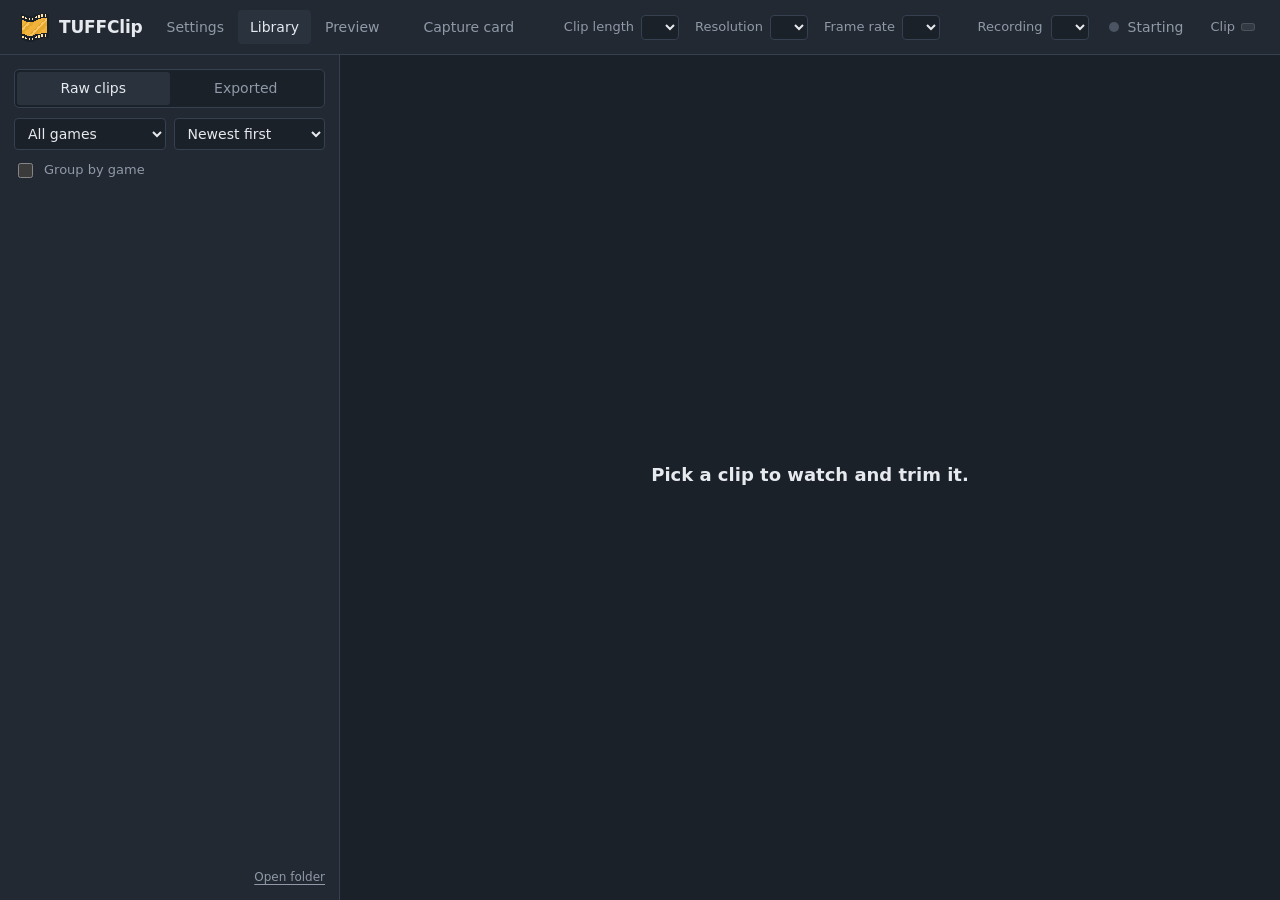
==== ui/index.html @ 931f9d86 "Version 0.15.0: capture card camera access is opt-in and removable Default capture name is now "Capt" ====
<!doctype html>
<html lang="en">
<head>
<meta charset="utf-8" />
<meta name="viewport" content="width=device-width, initial-scale=1" />
<title>TUFFClip</title>
<link rel="stylesheet" href="theme.css" />
<link rel="stylesheet" href="style.css" />
</head>
<body>
<header class="topbar">
  <div class="brand"><img class="brand-logo" src="logo.png" alt="" aria-hidden="true">TUFFClip</div>
  <nav class="tabs" id="tabs" role="tablist">
    <button class="tab" id="tabSettings" data-tab="settings" role="tab">Settings</button>
    <button class="tab active" id="tabLibrary" data-tab="library" role="tab">Library</button>
    <button class="tab" id="tabPreview" data-tab="preview" role="tab">Preview</button>
  </nav>
  <button class="tab" id="openCapture" title="Open the capture card window to play and record a console over HDMI">Capture card</button>
  <div class="quick" id="quick" role="group" aria-label="Quick settings">
    <label>Clip length <select id="qClip" aria-label="Clip length"></select></label>
    <label>Resolution <select id="qHeight" aria-label="Resolution"></select></label>
    <label>Frame rate <select id="qFps" aria-label="Frame rate"></select></label>
  </div>
  <div class="topright">
    <label class="target" id="targetWrap">Recording
      <select id="targetSel" aria-label="What to record: a running game or a desktop"></select>
    </label>
    <div class="buf" id="buf" hidden></div>
    <div class="status" id="status" title="">
      <span class="tally" aria-hidden="true"></span><span id="statusText">Starting</span>
    </div>
    <button class="hk" id="hkRemind" title="Your clip shortcut. Click to change it.">Clip <kbd id="hkKey"></kbd></button>
  </div>
</header>

<div class="banner" id="ffBanner" hidden>
  <span id="ffBannerText">FFmpeg isn't set up yet. TUFFClip needs it to record and export.</span>
  <button class="btn sm" id="ffBannerBtn">Download FFmpeg</button>
</div>

<main>
  <!-- ============================== LIBRARY -->
  <section class="view" id="view-library">
    <aside class="sidebar">
      <div class="seg" id="kindSeg">
        <button class="active" data-kind="raw">Raw clips</button>
        <button data-kind="exports">Exported</button>
      </div>
      <div class="filters">
        <select id="gameFilter" aria-label="Filter by game"><option value="all">All games</option></select>
        <select id="sortSel" aria-label="Sort">
          <option value="new">Newest first</option>
          <option value="old">Oldest first</option>
          <option value="size">Largest first</option>
        </select>
      </div>
      <label class="check small"><input type="checkbox" id="groupBy"> Group by game</label>
      <div class="list" id="clipList"></div>
      <div class="list-foot">
        <span id="clipCount"></span>
        <button class="link" id="openFolder">Open folder</button>
      </div>
    </aside>

    <section class="stage">
      <div class="empty" id="emptyStage">
        <p class="empty-title">Pick a clip to watch and trim it.</p>
        <p class="empty-sub" id="emptySub"></p>
      </div>

      <div class="player" id="player" hidden>
        <div class="video-wrap"><video id="video" controls preload="metadata"></video></div>

        <div class="clip-head">
          <div class="clip-id">
            <input class="clip-title" id="clipTitle" spellcheck="false" aria-label="Clip name" title="Click to rename this clip" />
            <div class="meta" id="clipMeta"></div>
          </div>
          <div class="row">
            <button class="btn ghost" id="revealBtn">Show in folder</button>
            <button class="btn ghost danger" id="deleteBtn">Delete</button>
          </div>
        </div>

        <div class="trim">
          <div class="timeline" id="timeline" aria-label="Trim range">
            <div class="tl-shade" id="shadeL"></div>
            <div class="tl-shade" id="shadeR"></div>
            <div class="tl-sel" id="tlSel"></div>
            <div class="tl-handle start" data-h="start" id="hStart" tabindex="0" aria-label="Trim start"></div>
            <div class="tl-handle end" data-h="end" id="hEnd" tabindex="0" aria-label="Trim end"></div>
            <div class="tl-head" id="tlHead"></div>
          </div>
          <div class="trim-row">
            <button class="btn sm" id="setStart">Set start here <kbd>I</kbd></button>
            <div class="tc-group">
              <span class="tc" id="tcStart">0:00.0</span>
              <span class="tc-sep">to</span>
              <span class="tc" id="tcEnd">0:00.0</span>
              <span class="tc-len" id="tcLen"></span>
            </div>
            <button class="btn sm" id="setEnd">Set end here <kbd>O</kbd></button>
            <div class="grow"></div>
            <button class="btn sm ghost" id="previewSel">Play selection</button>
            <button class="btn sm ghost" id="resetTrim">Reset</button>
          </div>
        </div>

        <div class="export">
          <div class="size-row">
            <span class="label">Export</span>
            <div class="seg" id="modeSeg">
              <button class="active" data-mode="original">Original quality</button>
              <button data-mode="size">By file size</button>
              <button data-mode="bitrate">By bitrate</button>
            </div>
          </div>
          <div class="size-row" id="sizeRow" hidden>
            <span class="label">File size</span>
            <div class="chips" id="sizeChips"></div>
            <div class="chips"><label class="custom"><input type="number" id="customMb" min="1" step="1" placeholder="Custom"> MB</label></div>
          </div>
          <div class="size-row" id="rateRow" hidden>
            <span class="label">Bitrate</span>
            <div class="chips" id="rateChips"></div>
            <div class="chips"><label class="custom"><input type="number" id="customRate" min="0" placeholder="Custom"> <span id="customRateUnit"></span></label></div>
          </div>
          <p class="hint err" id="capHint" hidden></p>
          <p class="hint" id="modeHint"></p>
          <div class="export-row">
            <label class="inline">Name <input class="name" id="expName" spellcheck="false" aria-label="Exported file name"></label>
            <label class="inline">File type
              <select id="expFormat">
                <option value="mp4">.mp4</option>
                <option value="mkv">.mkv</option>
                <option value="mov">.mov</option>
                <option value="webm">.webm</option>
                <option value="gif">.gif</option>
                <option value="png">.png (screenshot)</option>
              </select>
            </label>
            <label class="inline" id="expCodecWrap">Codec
              <select id="expCodec">
                <option value="keep">Same as clip</option>
                <option value="h264">H.264</option>
                <option value="hevc">HEVC (H.265)</option>
                <option value="vp9" hidden>VP9</option>
                <option value="gif" hidden>GIF</option>
              </select>
            </label>
            <label class="inline" id="gifFpsWrap" hidden>Frame rate
              <select id="gifFps">
                <option value="10">10 fps</option>
                <option value="15">15 fps</option>
                <option value="20">20 fps</option>
                <option value="30">30 fps</option>
              </select>
            </label>
            <label class="inline" id="gifResWrap" hidden>Size
              <select id="gifRes">
                <option value="720">720p</option>
                <option value="480">480p</option>
                <option value="360">360p</option>
                <option value="240">240p</option>
              </select>
            </label>
            <label class="inline" id="expResWrap">Resolution
              <select id="expRes">
                <option value="-1">Auto</option>
                <option value="0">Same as clip</option>
                <option value="1080">1080p</option>
                <option value="720">720p</option>
                <option value="480">480p</option>
              </select>
            </label>
            <label class="check" id="expPreciseWrap"><input type="checkbox" id="expPrecise"> Exact size (slower)</label>
            <label class="check" id="expLowWrap" title="Idle priority and fewer threads: slower, but won't cost a running game frames."><input type="checkbox" id="expLow"> Low impact (use while gaming)</label>
          </div>
          <div class="export-row">
            <div class="grow"></div>
            <span class="est" id="estimate"></span>
            <button class="btn primary" id="exportBtn">Export</button>
          </div>
          <div class="progress-row" id="progress" hidden>
            <div class="progress"><div class="bar" id="progressBar"></div></div>
            <span class="est" id="progressInfo"></span>
          </div>
        </div>
      </div>
    </section>
  </section>

  <!-- ============================== PREVIEW -->
  <section class="view" id="view-preview" hidden>
    <section class="stage">
      <div class="preview">
        <div class="pv-head">
          <h2 id="pvTitle">Nothing is being recorded</h2>
          <div class="meta" id="pvMeta"></div>
        </div>
        <div class="pv-frame" id="pvFrame">
          <img id="pvImg" alt="Live view of what is being recorded" hidden>
          <div class="empty" id="pvEmpty">
            <p class="empty-title" id="pvEmptyTitle">Nothing to show yet.</p>
            <p class="empty-sub" id="pvEmptySub"></p>
          </div>
        </div>
        <p class="hint">A live view of exactly what ends up in your clips, a few frames a second. It only runs while this tab is open. If it isn't the window you expect, check the game list and capture method in Settings.</p>
      </div>
    </section>
  </section>

  <!-- ============================== SETTINGS -->
  <section class="view settings-view" id="view-settings" hidden>
    <nav class="settings-nav" id="settingsNav">
      <button class="item active" data-group="general">General</button>
      <button class="item" data-group="games">Games</button>
      <button class="item" data-group="card">Capture card</button>
      <button class="item" data-group="capture">Capture</button>
      <button class="item" data-group="audio">Audio</button>
      <button class="item" data-group="storage">Storage</button>
      <button class="item" data-group="shortcuts">Shortcuts</button>
      <button class="item" data-group="advanced">Advanced</button>
      <button class="item" data-group="about">About</button>
    </nav>
    <div class="settings" id="settingsScroll">
      <div class="settings-head">
        <h2>Settings</h2>
        <span class="label" id="savedMsg" aria-live="polite">Saved</span>
      </div>

      <section class="group" id="g-general">
        <h3>General</h3>
        <p class="hint">How TUFFClip starts and what it tells you. Changes save as you make them.</p>
        <div class="field">
          <label class="check"><input type="checkbox" id="autostart"> Start with Windows</label>
          <p class="hint">Opens hidden in the tray when you sign in.</p>
        </div>
        <div class="field">
          <label class="check"><input type="checkbox" id="startHidden"> Start hidden in the tray</label>
          <p class="hint">Recording runs in the background without opening this window.</p>
        </div>
        <div class="field">
          <label class="check"><input type="checkbox" id="closeToTray"> Closing the window hides it to the tray</label>
          <p class="hint" id="closeHint"></p>
        </div>
        <div class="field">
          <label class="check"><input type="checkbox" id="minToTray"> Minimizing the window hides it to the tray</label>
          <p class="hint">The window leaves the taskbar. Click the tray icon to bring it back.</p>
        </div>
        <div class="field">
          <label class="check"><input type="checkbox" id="beep"> Play a sound when a clip is saved</label>
          <p class="hint">You get a different sound if a clip couldn't be saved. Turn this off to save silently; the recording dot still flashes.</p>
        </div>
        <div class="field">
          <label>Show bitrates in</label>
          <div class="chips" id="unitChips">
            <button data-unit="mbps">Megabits (Mbps)</button>
            <button data-unit="kbps">Kilobits (kbps)</button>
          </div>
          <p class="hint">Applies everywhere in TUFFClip, including the numbers you type.</p>
        </div>
      </section>

      <section class="group" id="g-games">
        <h3>Games</h3>
        <div class="field">
          <p class="hint">Recording starts when one of these is running and stops when it closes. If several are open, TUFFClip picks the one you've clipped most; switch from the top bar. Clips are filed under the name shown here. Click a name to change it: your existing clips move to the new name too.</p>
          <div class="row"><button class="btn sm" id="openGames">Game list…</button><span class="unit" id="gamesCount"></span></div>
        </div>
        <div class="field">
          <label>Hidden programs</label>
          <p class="hint">Programs you hid from the running-apps list. Show one again to be able to pick it.</p>
          <div class="row"><button class="btn sm" id="openIgnored">Hidden programs…</button><span class="unit" id="ignoredCount"></span></div>
        </div>
      </section>

      <section class="group" id="g-card">
        <h3>Capture card</h3>
        <p class="hint">Play and record a console through a USB HDMI capture card.</p>
        <div class="field">
          <div class="row"><button class="btn sm" id="openCapture2">Open capture card window</button></div>
          <p class="hint" id="cardHint"></p>
        </div>
        <div class="field">
          <div class="row"><button class="btn sm danger" id="removeCamera">Remove camera access</button></div>
          <p class="hint" id="cameraHint"></p>
        </div>
        <div class="field">
          <label for="captureName">File clips under</label>
          <input id="captureName" spellcheck="false" maxlength="60" />
          <p class="hint">Clips from the card get their own folder, like a game. Renaming moves your existing card clips too.</p>
        </div>
      </section>

      <section class="group" id="g-capture">
        <h3>Capture</h3>
        <p class="hint">What gets recorded, and how it looks. Higher quality costs more GPU and disk or RAM.</p>
        <div class="field">
          <div class="seg wide" id="captureSeg">
            <button data-mode="games">Only my games</button>
            <button data-mode="desktop">Always record a monitor</button>
          </div>
          <p class="hint" id="modeHint2"></p>
        </div>
        <div class="field" id="monitorField">
          <label for="monitorSel">Monitor</label>
          <select id="monitorSel"></select>
        </div>
        <div class="field" id="methodField">
          <label>Capture method</label>
          <div class="chips" id="methodChips">
            <button data-method="window">Game window only</button>
            <button data-method="display">Whole display</button>
          </div>
          <p class="hint" id="methodHint"></p>
        </div>
        <div class="grid">
          <div class="field">
            <label for="height">Resolution</label>
            <select id="height"></select>
            <p class="hint" id="scaleHint"></p>
          </div>
          <div class="field">
            <label for="fps">Frame rate</label>
            <select id="fps"></select>
            <p class="hint" id="fpsHint"></p>
          </div>
          <div class="field">
            <label for="bitrate" id="bitrateLabel">Bitrate</label>
            <div class="row"><input type="number" id="bitrate" class="grow" disabled><span class="unit" id="bitrateUnit"></span></div>
            <label class="check small"><input type="checkbox" id="bitrateManual"> Set the bitrate myself</label>
            <p class="hint" id="bitrateHint"></p>
          </div>
          <div class="field">
            <label for="clipSeconds">Clip length</label>
            <div class="row"><input type="number" id="clipSeconds" min="5" max="600" step="5" class="grow"><span class="unit">seconds</span></div>
          </div>
          <div class="field">
            <label for="encoder">Encoder (your GPU)</label>
            <select id="encoder">
              <option value="nvenc">NVIDIA</option>
              <option value="amf">AMD</option>
              <option value="qsv">Intel</option>
            </select>
            <p class="hint" id="encHint"></p>
          </div>
          <div class="field">
            <label for="codec">Codec</label>
            <select id="codec">
              <option value="hevc">HEVC (H.265), smaller files</option>
              <option value="h264">H.264, plays everywhere</option>
            </select>
          </div>
        </div>
        <div class="field">
          <label>Estimate</label>
          <div class="card" id="clipEstimate"></div>
        </div>
        <div class="field">
          <label class="check"><input type="checkbox" id="drawMouse"> Show the mouse cursor</label>
        </div>
        <div class="field">
          <label for="indicator">Recording indicator</label>
          <select id="indicator" style="align-self:flex-start">
            <option value="top_left">Top left</option>
            <option value="top_right">Top right</option>
            <option value="bottom_left">Bottom left</option>
            <option value="bottom_right">Bottom right</option>
            <option value="off">Off</option>
          </select>
          <p class="hint">A small, dim dot in a corner of the recorded window, shown while that window is in front. It flashes green when a clip is saved (red if saving failed). It is never part of your clips. Each game can pick its own in the list under Games.</p>
        </div>
        <div class="field">
          <label for="holdMinutes">Keep the buffer after a game closes</label>
          <div class="row"><input type="number" id="holdMinutes" min="0" max="60" step="1" style="width:110px"><span class="unit">minutes</span></div>
          <p class="hint">You can still save a clip with the hotkey until this runs out or another recording starts. 0 clears the buffer as soon as the game closes.</p>
        </div>
        <div class="field">
          <label class="check"><input type="checkbox" id="gentleSave"> Go easy on my PC while saving a clip</label>
          <p class="hint">Saving a clip runs at low priority, so it can take a moment longer instead of costing you frames. Exporting is separate: it runs at full speed unless you tick Low impact in the export area.</p>
        </div>
      </section>

      <section class="group" id="g-audio">
        <h3>Audio</h3>
        <p class="hint">Sound that goes into your clips.</p>
        <div class="field">
          <label class="check"><input type="checkbox" id="audio"> Record what you hear (system audio)</label>
        </div>
        <div class="grid">
          <div class="field">
            <label for="audioKbps">Audio bitrate</label>
            <div class="row"><input type="number" id="audioKbps" min="64" max="320" step="32" class="grow"><span class="unit">kbps</span></div>
          </div>
          <div class="field">
            <label for="audioOffset">Audio delay</label>
            <div class="row"><input type="number" id="audioOffset" step="10" class="grow"><span class="unit">ms</span></div>
            <p class="hint">Use if sound is ahead of or behind the picture.</p>
          </div>
        </div>
      </section>

      <section class="group" id="g-storage">
        <h3>Storage</h3>
        <p class="hint">Where clips and the rolling buffer live, and what they use.</p>
        <div class="field">
          <label for="clipsDir">Clips folder</label>
          <div class="row"><input id="clipsDir" class="grow"><button class="btn sm" id="openClips">Open clips folder</button></div>
        </div>
        <div class="field">
          <label>Space used</label>
          <div class="card" id="stCard">Counting…</div>
        </div>
        <div class="field">
          <div class="row">
            <button class="btn danger" id="cleanupBtn" disabled>Delete raw clips that were already exported</button>
          </div>
          <p class="hint" id="cleanupHint">TUFFClip remembers which raw clips you've exported a trimmed version of.</p>
        </div>
        <div class="field">
          <label>Memory</label>
          <div class="card" id="memCard">Reading…</div>
          <div class="progress" aria-hidden="true"><div class="bar" id="memBar"></div></div>
          <p class="hint">Updates every couple of seconds while this screen is open. Doesn't include this window itself.</p>
        </div>
        <div class="field">
          <label class="check"><input type="checkbox" id="bufferRam"> Keep the buffer in RAM</label>
          <p class="hint" id="ramHint"></p>
        </div>
        <div class="field" id="bufferDirField">
          <label for="bufferDir">Buffer folder</label>
          <input id="bufferDir" placeholder="Leave empty for the default">
          <p class="hint">Where the rolling recording lives on disk. A RAM disk here also means zero SSD writes.</p>
        </div>
      </section>

      <section class="group" id="g-shortcuts">
        <h3>Shortcuts</h3>
        <p class="hint">Click a shortcut, then press the keys you want. Esc cancels, Backspace clears the second one.</p>
        <div class="keys">
          <span>Save the last clip</span>
          <input id="hotkey" class="hotkey" readonly>
          <span>Save the last clip (second shortcut)</span>
          <input id="hotkey2" class="hotkey" readonly>
        </div>
        <p class="hint err" id="hotkeyErr" hidden></p>
      </section>

      <section class="group" id="g-advanced">
        <h3>Advanced</h3>
        <p class="hint">Tools and files TUFFClip depends on.</p>
        <div class="field">
          <label for="ffmpeg">FFmpeg location</label>
          <input id="ffmpeg">
          <button class="btn" id="getFfmpeg" style="align-self:flex-start" hidden>Download FFmpeg</button>
          <p class="hint" id="ffHint">Checking FFmpeg…</p>
        </div>
        <div class="row">
          <button class="btn" id="openData">Open data folder</button>
        </div>
        <div class="field">
          <button class="btn danger" id="resetAll" style="align-self:flex-start">Reset all settings</button>
          <p class="hint">Puts every setting back to its default. Your files are not touched.</p>
        </div>
      </section>

      <section class="group" id="g-about">
        <h3>About</h3>
        <div class="about-name" id="aboutName">TUFFClip</div>
        <p class="hint" id="aboutBuild"></p>
        <div class="row">
          <span class="mono grow" id="dataPath"></span>
          <button class="btn sm ghost" id="copyPath">Copy</button>
        </div>
      </section>
    </div>
  </section>
</main>

<dialog class="dialog" id="hkDlg">
  <div class="dlg-head"><h3>Clip shortcut</h3><button class="btn sm ghost" data-close>Close</button></div>
  <p class="hint">Click the box, then press the keys you want. Esc cancels.</p>
  <input id="hkDlgInput" class="hotkey" readonly aria-label="Clip shortcut">
  <p class="hint err" id="hkDlgErr" hidden></p>
</dialog>

<dialog class="dialog list-dialog" id="gamesDlg">
  <div class="dlg-head"><h3>Game list</h3><button class="btn sm ghost" data-close>Close</button></div>
  <input type="search" class="dlg-search" id="gamesSearch" placeholder="Search games" aria-label="Search games">
  <div id="gameList" class="game-list dlg-scroll"></div>
  <div class="add-row">
    <select id="runningSel" aria-label="Running apps"><option value="">Add a running app…</option></select>
    <button class="btn sm ghost" id="refreshRunning" title="Refresh list">Refresh</button>
    <button class="btn sm" id="addRunning">Add</button>
    <button class="btn sm ghost" id="hideRunning" title="Never show this program in the list again">Hide</button>
  </div>
  <div class="add-row">
    <input id="manualExe" placeholder="Or type the exe name, like cs2.exe">
    <button class="btn sm" id="addManual">Add</button>
  </div>
</dialog>
<dialog class="dialog list-dialog" id="ignoredDlg">
  <div class="dlg-head"><h3>Hidden programs</h3><button class="btn sm ghost" data-close>Close</button></div>
  <input type="search" class="dlg-search" id="ignoredSearch" placeholder="Search hidden programs" aria-label="Search hidden programs">
  <div id="ignoredList" class="game-list dlg-scroll"></div>
</dialog>
<dialog class="dialog" id="confirm">
  <form method="dialog">
    <h3 id="confirmTitle"></h3>
    <p class="hint" id="confirmBody"></p>
    <div class="dialog-actions">
      <button class="btn ghost" value="cancel" id="confirmCancel">Cancel</button>
      <button class="btn danger armed" value="ok" id="confirmOk"></button>
    </div>
  </form>
</dialog>

<div class="toasts" id="toasts" aria-live="polite"></div>
<script src="app.js"></script>
</body>
</html>
---- ui/theme.css ----
/* Slate & Tally — shared suite theme (base: Clipr).
   Slate console surfaces with a single amber "tally light" accent.
   System fonts only: nothing to download, nothing to load.
   Copy this file into the app's ui/ folder unchanged; put app-specific
   rules in the app's own stylesheet, after this one. */
:root {
  /* surfaces, darkest to lightest */
  --bg: #1b2129;
  --panel: #222932;
  --raised: #2a323d;
  --line: #354050;
  --line-hover: #4a586b;
  --idle: #4a5463;
  /* text */
  --text: #e6e9ee;
  --muted: #8f99a8;
  /* the one accent */
  --tally: #f2b33d;
  --tally-ink: #1b2129;
  --tally-wash: rgba(242, 179, 61, 0.16);
  /* status */
  --danger: #e5675c;
  --ok: #6cc59a;
  /* type */
  --font: "Segoe UI Variable Text", "Segoe UI", system-ui, sans-serif;
  --font-display: "Segoe UI Variable Display", "Segoe UI", system-ui, sans-serif;
  /* shape */
  --radius: 4px;
  --radius-lg: 8px;
  color-scheme: dark;
}

* { box-sizing: border-box; }
html, body { height: 100%; margin: 0; }
body {
  background: var(--bg);
  color: var(--text);
  font: 14px/1.45 var(--font);
  display: flex;
  flex-direction: column;
  overflow: hidden;
  user-select: none;
}
input, select, button, textarea { font: inherit; color: inherit; }
[hidden] { display: none !important; }
:focus-visible { outline: 2px solid var(--tally); outline-offset: 2px; }
kbd {
  font: 600 11px/1 var(--font);
  padding: 3px 6px;
  border-radius: 3px;
  background: rgba(255, 255, 255, 0.08);
  border: 1px solid rgba(255, 255, 255, 0.12);
  margin-left: 6px;
}

/* ---------------------------------------------------------------- top bar */
.topbar {
  display: flex; align-items: center; gap: 20px;
  padding: 10px 18px;
  border-bottom: 1px solid var(--line);
  background: var(--panel);
}
.brand {
  display: flex; align-items: center; gap: 9px;
  font: 700 17px/1 var(--font-display);
  letter-spacing: -0.01em;
}
.brand-mark {
  width: 16px; height: 16px; border-radius: 50%;
  border: 3px solid var(--tally);
  box-shadow: inset 0 0 0 2px var(--panel), inset 0 0 0 8px var(--tally);
}
.tabs { display: flex; gap: 2px; }
.tab {
  background: none; border: 0; padding: 7px 12px; border-radius: var(--radius);
  color: var(--muted); cursor: pointer;
}
.tab:hover { color: var(--text); }
.tab.active { color: var(--text); background: var(--raised); }

/* File menu: a tab-like button + a floating dropdown */
.menubar { display: flex; gap: 2px; margin-left: -8px; }
.menu-btn {
  background: none; border: 0; padding: 7px 12px; border-radius: var(--radius);
  color: var(--muted); cursor: pointer;
}
.menu-btn:hover { color: var(--text); }
.menu-btn[aria-expanded="true"] { color: var(--text); background: var(--raised); }
.menu {
  position: fixed; z-index: 20; min-width: 220px;
  display: flex; flex-direction: column;
  padding: 4px; background: var(--panel);
  border: 1px solid var(--line); border-radius: var(--radius);
  box-shadow: 0 8px 24px rgba(0, 0, 0, 0.35);
}
.menu-item {
  display: flex; align-items: center; gap: 24px;
  background: none; border: 0; text-align: left;
  padding: 6px 10px; border-radius: 3px; cursor: pointer; white-space: nowrap;
}
.menu-item:hover, .menu-item:focus-visible { background: var(--raised); outline: none; }
.menu-item:disabled { opacity: 0.5; cursor: default; background: none; }
.menu-item.danger { color: var(--danger); }
.shortcut { margin-left: auto; color: var(--muted); font-size: 12px; font-variant-numeric: tabular-nums; }
.menu-sep { height: 1px; background: var(--line); margin: 4px 0; }

/* status: dot + text, right side of the top bar */
.status {
  margin-left: auto;
  display: flex; align-items: center; gap: 9px;
  color: var(--muted);
  max-width: 46ch; white-space: nowrap; overflow: hidden; text-overflow: ellipsis;
}
.tally { flex: none; width: 10px; height: 10px; border-radius: 50%; background: var(--idle); }
.status.live { color: var(--text); }
.status.live .tally { background: var(--tally); box-shadow: 0 0 0 4px var(--tally-wash); animation: pulse 2.4s ease-in-out infinite; }
.status.ok .tally { background: var(--ok); }
.status.err { color: var(--danger); }
.status.err .tally { background: var(--danger); }
@keyframes pulse { 50% { box-shadow: 0 0 0 7px rgba(242, 179, 61, 0.04); } }

/* ---------------------------------------------------------------- buttons */
.btn {
  border: 1px solid var(--line);
  background: var(--raised);
  padding: 7px 14px;
  border-radius: var(--radius);
  cursor: pointer;
  white-space: nowrap;
}
.btn:hover { border-color: var(--line-hover); }
.btn:disabled { opacity: 0.5; cursor: default; }
.btn.sm { padding: 5px 10px; font-size: 13px; }
.btn.ghost { background: transparent; }
.btn.danger { color: var(--danger); }
.btn.danger.armed { background: var(--danger); color: #fff; border-color: var(--danger); }
.btn.primary { background: var(--tally); color: var(--tally-ink); border-color: var(--tally); font-weight: 600; }
.btn.primary:hover { filter: brightness(1.06); }
.link { background: none; border: 0; color: var(--muted); cursor: pointer; padding: 0; text-decoration: underline; text-underline-offset: 3px; }
.link:hover { color: var(--text); }

/* segmented control */
.seg { display: inline-flex; background: var(--bg); border: 1px solid var(--line); border-radius: 5px; padding: 2px; }
.seg button { border: 0; background: none; padding: 6px 12px; border-radius: 3px; color: var(--muted); cursor: pointer; flex: 1; }
.seg button.active { background: var(--raised); color: var(--text); }
.seg.wide { display: flex; max-width: 460px; }

/* pill chips (single choice from a few values) */
.chips { display: flex; gap: 6px; flex-wrap: wrap; align-items: center; }
.chips button {
  border: 1px solid var(--line); background: transparent;
  padding: 5px 11px; border-radius: 999px; cursor: pointer;
}
.chips button:hover { border-color: var(--line-hover); }
.chips button.active { background: var(--tally); border-color: var(--tally); color: var(--tally-ink); font-weight: 600; }

/* ---------------------------------------------------------------- inputs */
select, textarea, input[type=number], input[type=text], input[type=password], input[type=search], input:not([type]) {
  background: var(--bg);
  border: 1px solid var(--line);
  border-radius: var(--radius);
  padding: 6px 9px;
  min-width: 0;
}
select:focus, input:focus, textarea:focus { border-color: var(--tally); outline: none; }
.check { display: flex; align-items: center; gap: 8px; cursor: pointer; }
input[type=checkbox], input[type=radio], input[type=range] { accent-color: var(--tally); }
.check input { width: 15px; height: 15px; }
.grow { flex: 1; }
.row { display: flex; gap: 8px; }

/* ---------------------------------------------------------------- layout */
main { flex: 1; min-height: 0; display: flex; }
.view { flex: 1; min-height: 0; display: flex; }
.sidebar {
  width: 340px; flex: none;
  display: flex; flex-direction: column; gap: 10px;
  padding: 14px;
  border-right: 1px solid var(--line);
  background: var(--panel);
}
.stage { flex: 1; min-width: 0; overflow-y: auto; padding: 18px 22px; }

/* list rows with an amber left edge when selected */
.list { flex: 1; overflow-y: auto; margin: 0 -6px; padding: 0 6px; }
.group-head { position: sticky; top: 0; background: var(--panel); padding: 10px 6px 4px; font-weight: 600; color: var(--tally); }
.item {
  display: grid; grid-template-columns: 1fr auto; gap: 1px 10px;
  padding: 8px 10px; border-radius: var(--radius); cursor: pointer;
  border-left: 3px solid transparent;
}
.item:hover { background: var(--raised); }
.item.active { background: var(--raised); border-left-color: var(--tally); }
.item .n { overflow: hidden; text-overflow: ellipsis; white-space: nowrap; }
.item .s { color: var(--muted); font-size: 12px; font-variant-numeric: tabular-nums; text-align: right; }
.list-foot { display: flex; justify-content: space-between; color: var(--muted); font-size: 12px; }
.list-empty { color: var(--muted); padding: 24px 6px; }

/* empty state */
.empty { height: 100%; display: grid; place-content: center; text-align: center; }
.empty-title { font: 600 18px/1.3 var(--font-display); margin: 0 0 6px; }
.empty-sub { color: var(--muted); margin: 0; max-width: 46ch; }

/* headings and secondary text */
h2 { margin: 0; font: 600 18px/1.3 var(--font-display); }
h3 { margin: 0; font: 600 16px/1.3 var(--font-display); }
.meta { color: var(--muted); display: flex; gap: 14px; margin-top: 2px; }
.label { color: var(--muted); }
.hint { margin: 0; color: var(--muted); font-size: 12.5px; max-width: 64ch; }
.num { font-variant-numeric: tabular-nums; }

/* progress bar */
.progress { height: 4px; background: var(--panel); border-radius: 2px; overflow: hidden; }
.progress > .bar { height: 100%; width: 0; background: var(--tally); transition: width 0.25s linear; }

/* ---------------------------------------------------------------- settings screen */
.settings-nav {
  width: 200px; flex: none;
  display: flex; flex-direction: column; gap: 2px;
  padding: 14px 8px;
  border-right: 1px solid var(--line);
  background: var(--panel);
  overflow-y: auto;
}
.settings-nav .item { display: block; width: 100%; background: none; border-top: 0; border-right: 0; border-bottom: 0; text-align: left; }
.settings-nav .item:hover { background: var(--raised); }
.settings-nav .item.active { background: var(--raised); }
.settings { flex: 1; min-width: 0; overflow-y: auto; padding: 18px 22px 0; }
.settings > * { max-width: 760px; }
.settings-head { display: flex; align-items: baseline; gap: 16px; padding-bottom: 4px; }
.group { padding: 18px 0 22px; border-bottom: 1px solid var(--line); display: flex; flex-direction: column; gap: 12px; scroll-margin-top: 8px; }
.group:last-of-type { border-bottom: 0; }
.group > .hint { margin-top: -8px; }
.field { display: flex; flex-direction: column; gap: 5px; }
.field > label:not(.check) { color: var(--muted); font-size: 13px; }
.field.invalid input, .field.invalid select { border-color: var(--danger); }
.hint.err { color: var(--danger); }
.unit { color: var(--muted); align-self: center; }
.grid { display: grid; grid-template-columns: repeat(2, minmax(0, 1fr)); gap: 14px 18px; }
.save-bar {
  position: sticky; bottom: 0;
  display: flex; justify-content: flex-end; align-items: center; gap: 14px;
  padding: 14px 0 18px; background: linear-gradient(transparent, var(--bg) 35%);
}
.save-bar[hidden] { display: none !important; }

/* ---------------------------------------------------------------- dialog */
.dialog {
  background: var(--panel); color: var(--text);
  border: 1px solid var(--line); border-radius: var(--radius-lg);
  padding: 18px 20px; width: min(420px, 90vw);
  box-shadow: 0 8px 24px rgba(0, 0, 0, 0.35);
}
.dialog::backdrop { background: rgba(10, 13, 17, 0.55); }
.dialog h3 { margin-bottom: 6px; }
.dialog-actions { display: flex; justify-content: flex-end; gap: 8px; margin-top: 18px; }

/* ---------------------------------------------------------------- toasts */
.toasts { position: fixed; right: 18px; bottom: 18px; display: flex; flex-direction: column; gap: 8px; z-index: 10; }
.toast {
  background: var(--raised); border: 1px solid var(--line); border-left: 3px solid var(--ok);
  padding: 10px 14px; border-radius: var(--radius); max-width: 420px;
  box-shadow: 0 8px 24px rgba(0, 0, 0, 0.35);
  animation: toast-in 0.18s ease-out;
}
.toast.err { border-left-color: var(--danger); }
@keyframes toast-in { from { transform: translateY(6px); opacity: 0; } }

@media (prefers-reduced-motion: reduce) {
  *, *::before, *::after { animation: none !important; transition: none !important; }
}
@media (max-width: 1000px) {
  .sidebar { width: 280px; }
  .settings-nav { width: 160px; }
  .grid { grid-template-columns: 1fr; }
}
---- ui/style.css ----
/* TUFFClip-specific rules. The shared look lives in theme.css (don't edit it per app). */

/* ---------------------------------------------------------------- top bar extras */
.topright { margin-left: auto; display: flex; align-items: center; gap: 20px; min-width: 0; }
.topright .status { margin-left: 0; max-width: 64ch; }
/* quick settings, centred between the tabs and the status */
.quick { margin: 0 auto; display: flex; align-items: center; gap: 16px; color: var(--muted); font-size: 13px; white-space: nowrap; }
.quick label { display: flex; align-items: center; gap: 7px; }
.quick select { color: var(--text); padding: 3px 8px; }
/* reminder of the clip shortcut, far right */
.hk { display: flex; align-items: center; color: var(--muted); font-size: 13px; white-space: nowrap; background: none; border: 1px solid transparent; border-radius: var(--radius); padding: 3px 6px; cursor: pointer; }
.hk:hover { border-color: var(--line-hover); }
#hkDlgInput { margin-top: 10px; width: 100%; }
.hk kbd { margin-left: 6px; color: var(--text); }
.topright { margin-left: 0; }

.buf {
  color: var(--muted); font-size: 13px; font-variant-numeric: tabular-nums;
  white-space: nowrap;
}
.buf b { color: var(--text); font-weight: 600; }
.target { display: flex; align-items: center; gap: 8px; color: var(--muted); font-size: 13px; white-space: nowrap; }
.target select { color: var(--text); padding: 3px 8px; max-width: 240px; }
.warn { color: var(--tally); font-size: 13px; max-width: 40ch; white-space: nowrap; overflow: hidden; text-overflow: ellipsis; }

/* needs-attention strip under the top bar (e.g. FFmpeg missing) */
.banner {
  display: flex; align-items: center; gap: 14px;
  padding: 8px 18px; background: var(--panel); border-bottom: 1px solid var(--line);
  color: var(--tally);
}

/* ---------------------------------------------------------------- library */
.sidebar .seg { display: flex; }
.filters { display: flex; gap: 8px; }
.filters select { flex: 1; }
.check.small { font-size: 13px; color: var(--muted); }
.item .g { color: var(--muted); font-size: 12px; }

.player { display: flex; flex-direction: column; gap: 16px; max-width: 1100px; margin: 0 auto; }
.video-wrap { background: #000; border-radius: var(--radius-lg); overflow: hidden; aspect-ratio: 16 / 9; }
.video-wrap video { width: 100%; height: 100%; display: block; }

.clip-head { display: flex; justify-content: space-between; align-items: flex-start; gap: 16px; }
.clip-id { min-width: 0; flex: 1; }
.clip-title {
  width: 100%;
  font: 600 18px/1.3 var(--font-display);
  background: transparent; border: 1px solid transparent; border-radius: var(--radius);
  padding: 2px 6px; margin-left: -7px;
  user-select: text;
}
.clip-title:hover { border-color: var(--line); }
.clip-title:focus { background: var(--bg); border-color: var(--tally); }
.clip-id .meta { margin-left: -1px; }

/* trim timeline */
.trim { display: flex; flex-direction: column; gap: 10px; }
.timeline {
  position: relative;
  height: 46px;
  border-radius: var(--radius);
  cursor: pointer;
  touch-action: none;
  background:
    repeating-linear-gradient(90deg, transparent 0 11px, rgba(255,255,255,0.05) 11px 12px),
    var(--panel);
  border: 1px solid var(--line);
}
.tl-shade { position: absolute; top: 0; bottom: 0; background: rgba(10, 13, 17, 0.6); pointer-events: none; }
#shadeL { left: 0; }
#shadeR { right: 0; }
.tl-sel {
  position: absolute; top: -1px; bottom: -1px;
  border-top: 3px solid var(--tally);
  border-bottom: 3px solid var(--tally);
  background: var(--tally-wash);
  pointer-events: none;
}
.tl-handle {
  position: absolute; top: -1px; bottom: -1px; width: 14px;
  background: var(--tally);
  cursor: ew-resize;
  z-index: 2;
}
.tl-handle.start { border-radius: 4px 0 0 4px; transform: translateX(-100%); }
.tl-handle.end { border-radius: 0 4px 4px 0; }
.tl-handle::after {
  content: ""; position: absolute; top: 50%; left: 50%;
  width: 2px; height: 16px; margin: -8px 0 0 -1px;
  background: var(--tally-ink); opacity: 0.55; border-radius: 1px;
}
.tl-head {
  position: absolute; top: -5px; bottom: -5px; width: 2px; margin-left: -1px;
  background: #fff; pointer-events: none; z-index: 3;
  box-shadow: 0 0 0 1px rgba(0,0,0,0.4);
}
.trim-row { display: flex; align-items: center; gap: 12px; flex-wrap: wrap; }
.tc-group { display: flex; align-items: baseline; gap: 8px; }
.tc { font: 600 16px/1 var(--font-display); font-variant-numeric: tabular-nums; }
.tc-sep, .tc-len { color: var(--muted); }

/* export */
.export {
  border-top: 1px solid var(--line);
  padding-top: 16px;
  display: flex; flex-direction: column; gap: 12px;
}
.size-row { display: flex; align-items: center; gap: 14px; flex-wrap: wrap; }
.size-row > .label { min-width: 68px; }
.chips .custom { display: flex; align-items: center; gap: 6px; color: var(--muted); }
.chips .custom input { width: 92px; border-radius: 999px; padding: 5px 11px; }
.chips .custom input.active { border-color: var(--tally); color: var(--text); }
.chips .custom input.bad { border-color: var(--danger); }
.export-row { display: flex; align-items: center; gap: 14px; flex-wrap: wrap; }
.export-row .name { flex: 1; min-width: 180px; max-width: 340px; user-select: text; }
.inline { display: flex; align-items: center; gap: 8px; color: var(--muted); }
.inline select { color: var(--text); }
.est { color: var(--muted); font-size: 13px; font-variant-numeric: tabular-nums; }
.est b { color: var(--text); font-weight: 600; }
.export .hint { max-width: none; }
.progress-row { display: flex; align-items: center; gap: 14px; }
.progress-row .progress { flex: 1; }

/* ---------------------------------------------------------------- settings extras */
#savedMsg { margin-left: auto; font-size: 13px; opacity: 0; transition: opacity 0.2s; }
#savedMsg.show { opacity: 1; }
#savedMsg.err { color: var(--danger); }
.settings { padding-bottom: 60px; }
.card {
  background: var(--panel); border: 1px solid var(--line); border-radius: var(--radius);
  padding: 10px 12px; color: var(--muted); font-variant-numeric: tabular-nums;
}
.card b { color: var(--text); font-weight: 600; }
.mono { font-family: Consolas, "Cascadia Mono", monospace; font-size: 13px; user-select: text; }

.hotkey { cursor: pointer; font-weight: 600; max-width: 260px; }
.hotkey.listening { border-color: var(--tally); color: var(--tally); }
.keys { display: grid; grid-template-columns: 1fr auto; gap: 8px 18px; align-items: center; max-width: 520px; }

.game-list { display: flex; flex-direction: column; gap: 6px; }
.game {
  display: grid; grid-template-columns: auto 1fr 1fr auto auto; gap: 10px; align-items: center;
  background: var(--panel); border: 1px solid var(--line); border-radius: var(--radius); padding: 6px 8px;
}
.game select { font-size: 13px; padding: 4px 7px; }
.ignored { grid-template-columns: 1fr auto; }
.game .exe { color: var(--muted); overflow: hidden; text-overflow: ellipsis; white-space: nowrap; }
.game input[type=checkbox] { width: 15px; height: 15px; }
.game.off .name, .game.off .exe { opacity: 0.5; }
.games-empty { color: var(--muted); }
.list-dialog { width: min(720px, 94vw); }
.list-dialog[open] { display: flex; flex-direction: column; gap: 10px; max-height: 86vh; }
.dlg-head { display: flex; justify-content: space-between; align-items: center; }
.dlg-search { width: 100%; }
.dlg-scroll { flex: 1; min-height: 120px; overflow-y: auto; padding-right: 4px; }
.add-row { display: flex; gap: 8px; }
.add-row select, .add-row input { flex: 1; }
.about-name { font: 600 18px/1.3 var(--font-display); }

/* draggable top-bar tabs */
.tabs { margin-left: -8px; touch-action: none; user-select: none; }
.tabs .tab, .tabs .menu-btn { cursor: grab; }
.tabs .dragging { background: var(--raised); color: var(--text); cursor: grabbing; }

/* brand logo (replaces the shared amber ring mark) */
.brand-logo { width: 32px; height: 32px; display: block; image-rendering: pixelated; }

/* ---------------------------------------------------------------- preview */
.preview { display: flex; flex-direction: column; gap: 14px; max-width: 1100px; margin: 0 auto; }
.pv-frame { background: #000; border-radius: var(--radius-lg); overflow: hidden; aspect-ratio: 16 / 9; position: relative; display: grid; place-items: center; }
.pv-frame img { width: 100%; height: 100%; object-fit: contain; display: block; }
.pv-frame .empty { height: auto; padding: 0 24px; }
.pv-head .meta { flex-wrap: wrap; }
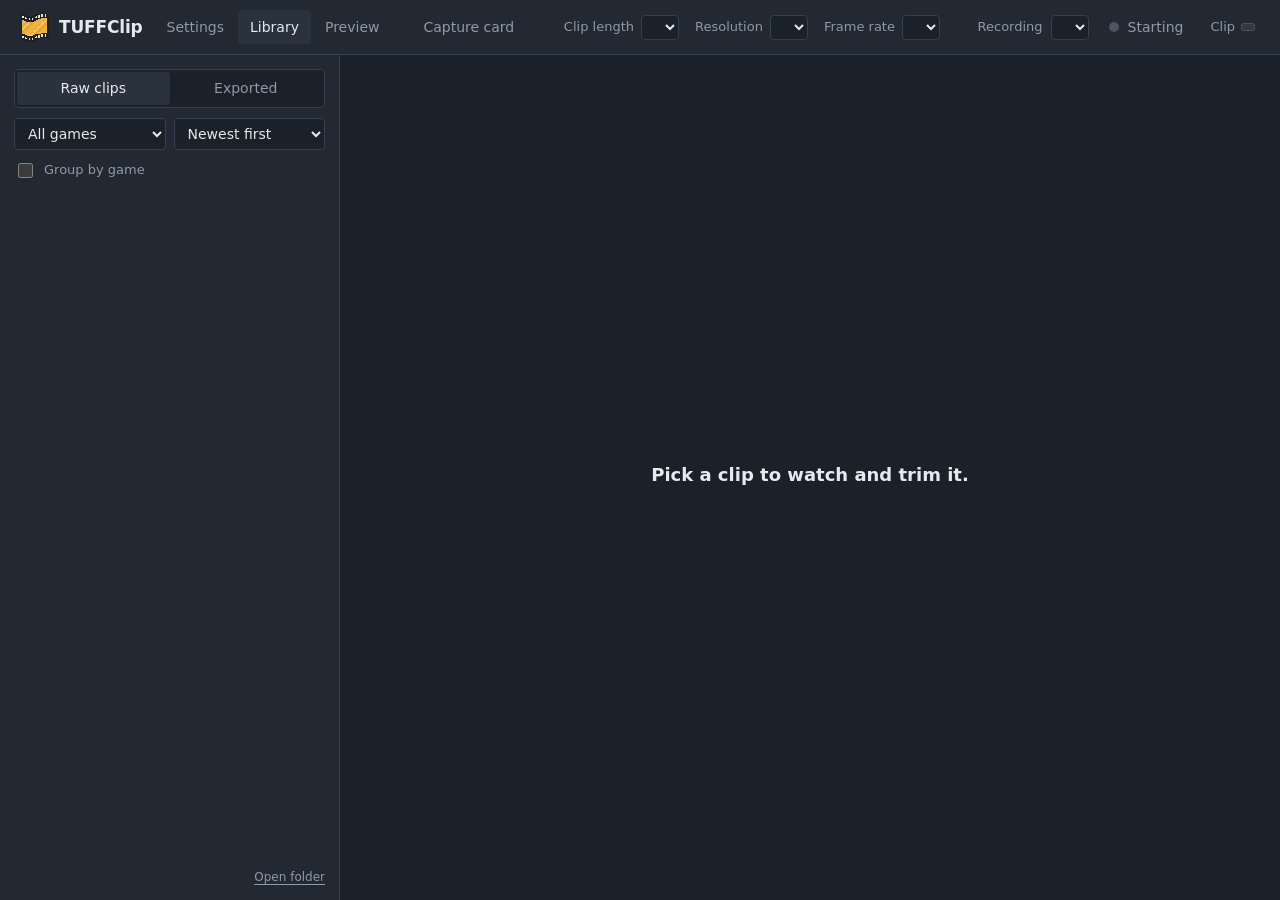
==== commit d7ceaeae: "Version 0.15.1: drop the Remove camera access button Co-Authored-By: Claude Sonnet 5.5 <noreply@anth" ====
--- a/ui/index.html
+++ b/ui/index.html
@@ -283,10 +283,6 @@
           <p class="hint" id="cardHint"></p>
         </div>
         <div class="field">
-          <div class="row"><button class="btn sm danger" id="removeCamera">Remove camera access</button></div>
-          <p class="hint" id="cameraHint"></p>
-        </div>
-        <div class="field">
           <label for="captureName">File clips under</label>
           <input id="captureName" spellcheck="false" maxlength="60" />
           <p class="hint">Clips from the card get their own folder, like a game. Renaming moves your existing card clips too.</p>
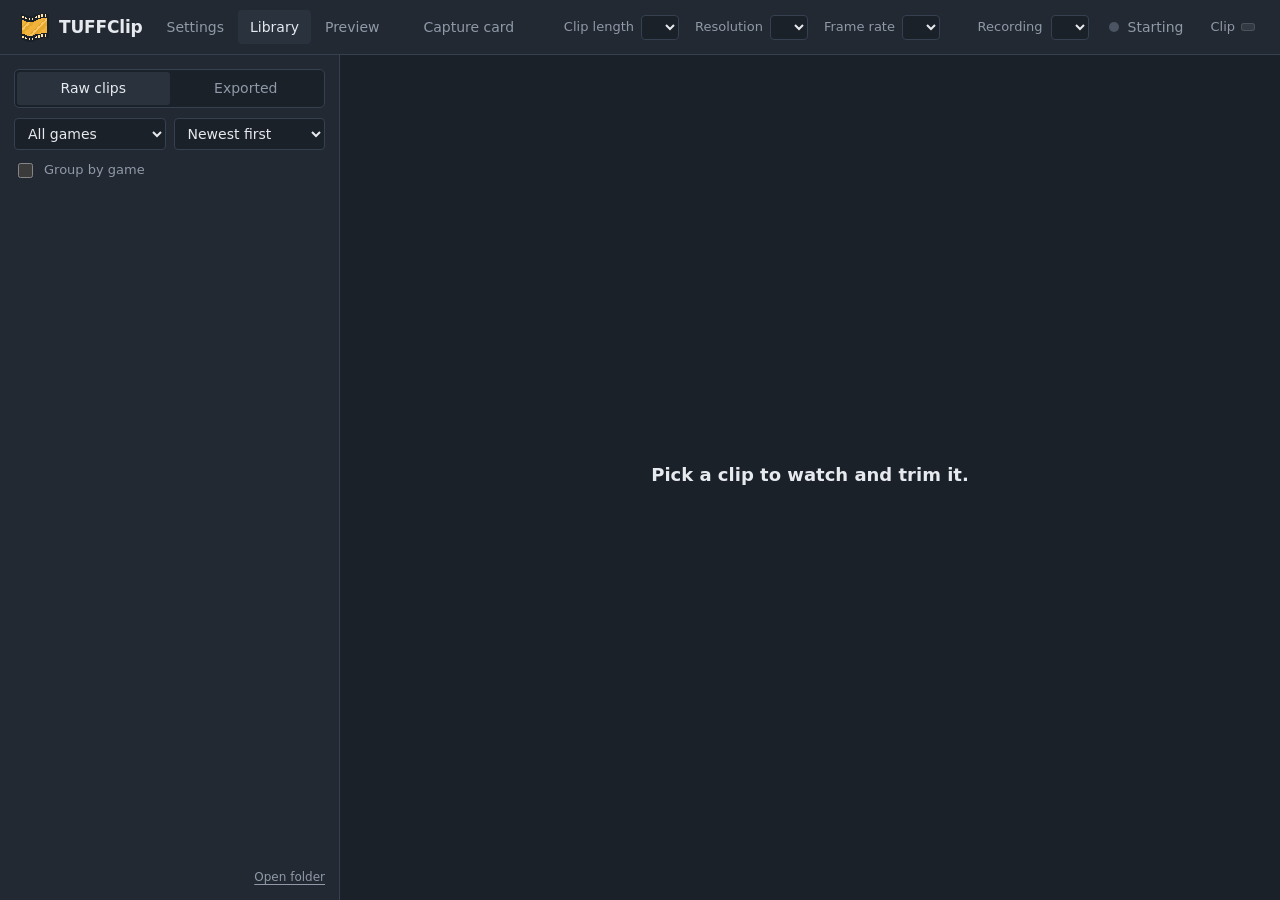
==== commit 93f037d7: "Version 0.17.0: opt-in self-update from GitHub releases Settings > About > Check for updates (off by" ====
--- a/ui/index.html
+++ b/ui/index.html
@@ -36,6 +36,11 @@
 <div class="banner" id="ffBanner" hidden>
   <span id="ffBannerText">FFmpeg isn't set up yet. TUFFClip needs it to record and export.</span>
   <button class="btn sm" id="ffBannerBtn">Download FFmpeg</button>
+</div>
+<div class="banner" id="updBanner" hidden>
+  <span id="updBannerText"></span>
+  <button class="btn sm" id="updBannerBtn">Update</button>
+  <button class="btn sm ghost" id="updBannerLater">Not now</button>
 </div>
 
 <main>
@@ -469,6 +474,15 @@
           <span class="mono grow" id="dataPath"></span>
           <button class="btn sm ghost" id="copyPath">Copy</button>
         </div>
+        <div class="field">
+          <label class="check"><input type="checkbox" id="checkUpdates"> Check for updates</label>
+          <p class="hint">Once a day, the first time you open TUFFClip, it asks GitHub whether there's a newer version. Nothing is installed until you click Update. Off: TUFFClip never goes online to look.</p>
+        </div>
+        <div class="row" id="updRow" hidden>
+          <button class="btn sm" id="updCheckNow">Check now</button>
+          <button class="btn sm" id="updInstall" hidden>Update</button>
+          <span class="hint upd-hint" id="updHint"></span>
+        </div>
       </section>
     </div>
   </section>
@@ -501,6 +515,16 @@
   <input type="search" class="dlg-search" id="ignoredSearch" placeholder="Search hidden programs" aria-label="Search hidden programs">
   <div id="ignoredList" class="game-list dlg-scroll"></div>
 </dialog>
+<dialog class="dialog" id="updDlg">
+  <form method="dialog">
+    <h3 id="updDlgTitle"></h3>
+    <p class="hint" id="updDlgBody"></p>
+    <div class="dialog-actions">
+      <button class="btn ghost" value="cancel" autofocus>Cancel</button>
+      <button class="btn primary" value="ok">Update and restart</button>
+    </div>
+  </form>
+</dialog>
 <dialog class="dialog" id="confirm">
   <form method="dialog">
     <h3 id="confirmTitle"></h3>
--- a/ui/style.css
+++ b/ui/style.css
@@ -29,6 +29,7 @@
   padding: 8px 18px; background: var(--panel); border-bottom: 1px solid var(--line);
   color: var(--tally);
 }
+.upd-hint { align-self: center; }
 
 /* ---------------------------------------------------------------- library */
 .sidebar .seg { display: flex; }
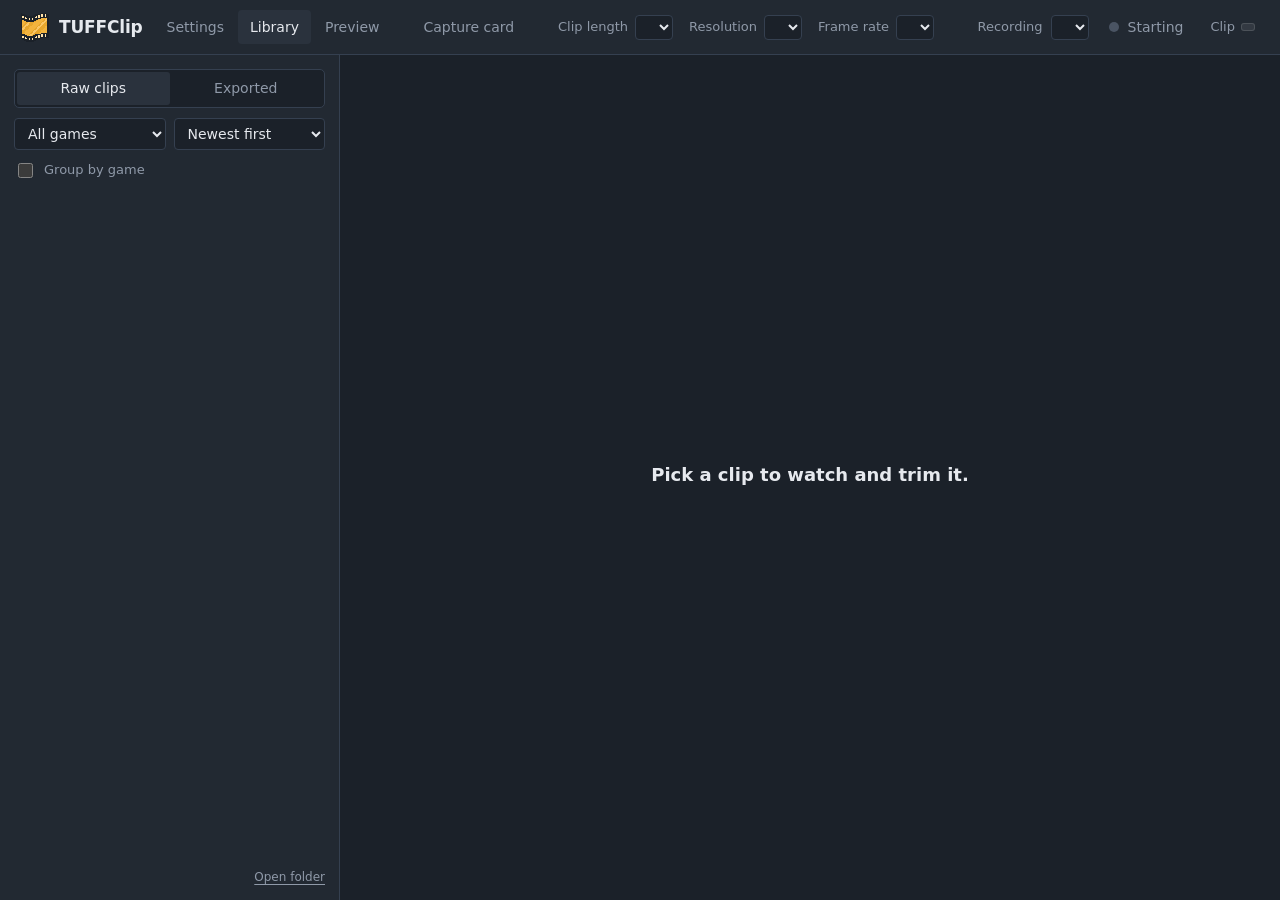
==== commit e712c7fb: "Merge branch 'self-update'" ====
--- a/ui/index.html
+++ b/ui/index.html
@@ -109,6 +109,16 @@
             <button class="btn sm ghost" id="previewSel">Play selection</button>
             <button class="btn sm ghost" id="resetTrim">Reset</button>
           </div>
+        </div>
+
+        <div class="sound" id="sound" hidden>
+          <div class="sound-head">
+            <span class="label">Sound</span>
+            <span class="hint" id="soundHint"></span>
+            <div class="grow"></div>
+            <button class="btn sm ghost" id="resetLevels" hidden>Reset levels</button>
+          </div>
+          <div class="tracks" id="tracks"></div>
         </div>
 
         <div class="export">
@@ -387,8 +397,29 @@
         <h3>Audio</h3>
         <p class="hint">Sound that goes into your clips.</p>
         <div class="field">
-          <label class="check"><input type="checkbox" id="audio"> Record what you hear (system audio)</label>
-        </div>
+          <label class="check"><input type="checkbox" id="audio"> Record sound</label>
+        </div>
+        <div class="field" id="audioSourceWrap">
+          <label>Main track</label>
+          <div class="seg wide" id="audioSource">
+            <button data-v="game">Just the game</button>
+            <button data-v="desktop">Everything you hear</button>
+          </div>
+          <p class="hint" id="audioSourceHint"></p>
+        </div>
+        <div class="field" id="discordWrap">
+          <label class="check"><input type="checkbox" id="discordTrack"> Put Discord on its own track</label>
+          <p class="hint">Voice chat and Discord's sounds. Clips where Discord stayed silent don't get the track.</p>
+        </div>
+        <div class="field" id="micWrap">
+          <label class="check"><input type="checkbox" id="mic"> Record my microphone on its own track</label>
+        </div>
+        <div class="field" id="micDeviceWrap">
+          <label for="micDevice">Microphone</label>
+          <select id="micDevice"></select>
+          <p class="hint" id="micHint">Recorded as it comes in, without Discord's noise filtering or push-to-talk.</p>
+        </div>
+        <p class="hint" id="tracksHint">Each clip also gets a mix of all tracks first, so it sounds right in any player. In the Library you can change each track's level before exporting.</p>
         <div class="grid">
           <div class="field">
             <label for="audioKbps">Audio bitrate</label>
--- a/ui/style.css
+++ b/ui/style.css
@@ -13,6 +13,12 @@
 #hkDlgInput { margin-top: 10px; width: 100%; }
 .hk kbd { margin-left: 6px; color: var(--text); }
 .topright { margin-left: 0; }
+/* narrow window: the bar wraps onto extra rows instead of cutting items off.
+   Groups wrap whole (quick settings, then the status group pushed right). */
+.topbar { flex-wrap: wrap; row-gap: 8px; column-gap: 20px; }
+.topbar > * { flex: none; }
+.quick { flex-wrap: wrap; row-gap: 6px; margin: 0 auto; }
+.topright { flex-wrap: wrap; row-gap: 6px; justify-content: flex-end; margin-left: auto; min-width: 0; max-width: 100%; }
 
 .buf {
   color: var(--muted); font-size: 13px; font-variant-numeric: tabular-nums;
@@ -100,6 +106,28 @@
 .tc-group { display: flex; align-items: baseline; gap: 8px; }
 .tc { font: 600 16px/1 var(--font-display); font-variant-numeric: tabular-nums; }
 .tc-sep, .tc-len { color: var(--muted); }
+
+/* sound tracks: one row per track (waveform, mute, level) */
+.sound { display: flex; flex-direction: column; gap: 8px; }
+.sound-head { display: flex; align-items: center; gap: 12px; min-height: 28px; }
+.sound-head .hint { margin: 0; }
+.tracks { display: flex; flex-direction: column; gap: 6px; }
+.track { display: grid; grid-template-columns: minmax(0, 1fr) 72px 140px 44px; gap: 12px; align-items: center; }
+.wave {
+  position: relative; height: 40px; overflow: hidden; cursor: pointer;
+  background: var(--panel); border: 1px solid var(--line); border-radius: var(--radius);
+}
+.wave canvas { display: block; width: 100%; height: 100%; }
+.track-name {
+  position: absolute; top: 3px; left: 4px; padding: 0 5px; border-radius: 3px;
+  font-size: 11.5px; background: rgba(27, 33, 41, 0.75); pointer-events: none;
+}
+.wave-head { position: absolute; top: 0; bottom: 0; width: 2px; margin-left: -1px; background: #fff; opacity: 0.8; pointer-events: none; }
+.track.muted .wave canvas { opacity: 0.35; }
+.track.muted .track-name { color: var(--muted); }
+.track .mute[aria-pressed="true"] { border-color: var(--line-hover); color: var(--muted); }
+.track input[type=range] { width: 100%; }
+.lvl { color: var(--muted); font-size: 13px; font-variant-numeric: tabular-nums; text-align: right; }
 
 /* export */
 .export {
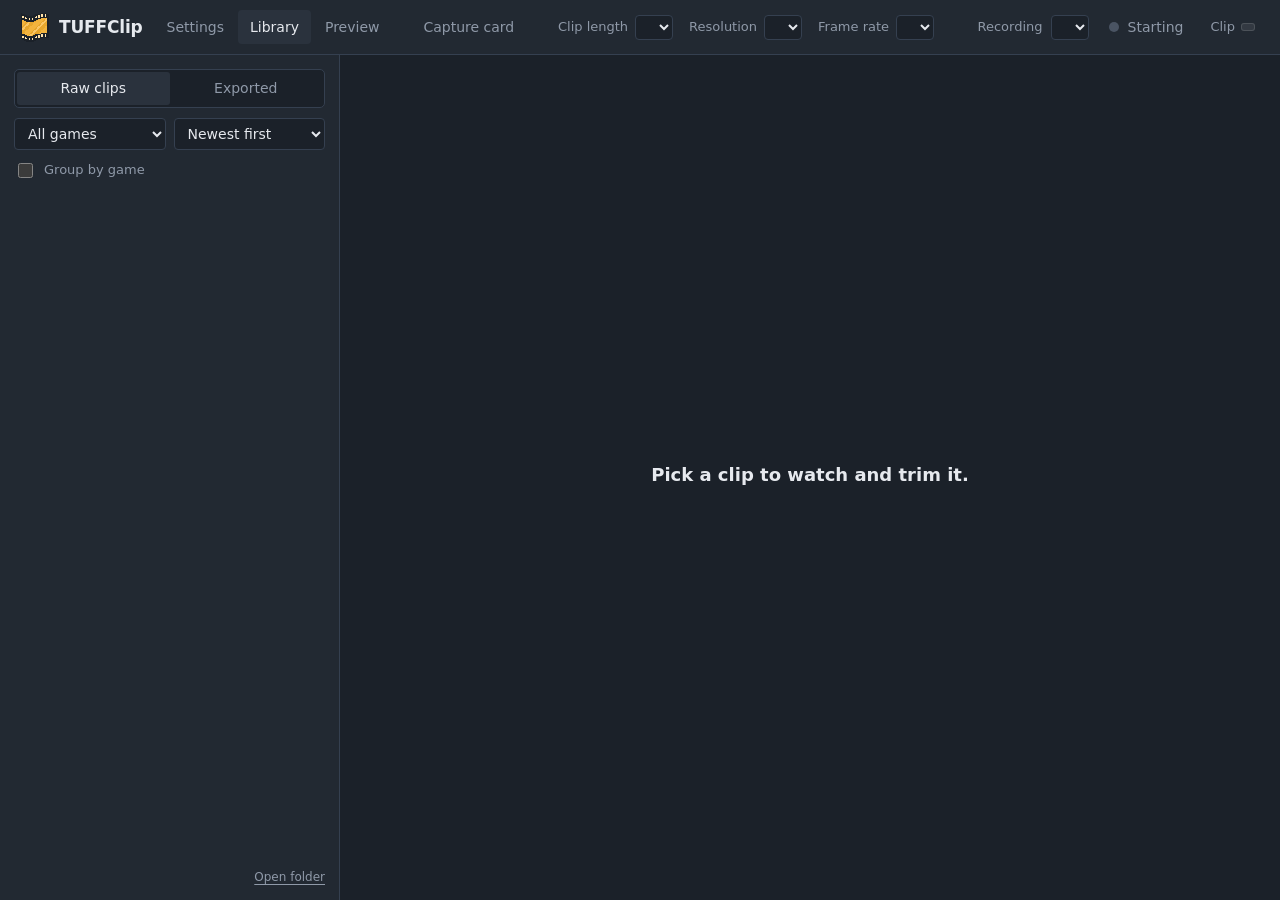
==== commit add76ce5: "Separate sound tracks: game, Discord and mic, with levels and waveforms in the Library - Game-only s" ====
--- a/ui/index.html
+++ b/ui/index.html
@@ -36,11 +36,6 @@
 <div class="banner" id="ffBanner" hidden>
   <span id="ffBannerText">FFmpeg isn't set up yet. TUFFClip needs it to record and export.</span>
   <button class="btn sm" id="ffBannerBtn">Download FFmpeg</button>
-</div>
-<div class="banner" id="updBanner" hidden>
-  <span id="updBannerText"></span>
-  <button class="btn sm" id="updBannerBtn">Update</button>
-  <button class="btn sm ghost" id="updBannerLater">Not now</button>
 </div>
 
 <main>
@@ -505,15 +500,6 @@
           <span class="mono grow" id="dataPath"></span>
           <button class="btn sm ghost" id="copyPath">Copy</button>
         </div>
-        <div class="field">
-          <label class="check"><input type="checkbox" id="checkUpdates"> Check for updates</label>
-          <p class="hint">Once a day, the first time you open TUFFClip, it asks GitHub whether there's a newer version. Nothing is installed until you click Update. Off: TUFFClip never goes online to look.</p>
-        </div>
-        <div class="row" id="updRow" hidden>
-          <button class="btn sm" id="updCheckNow">Check now</button>
-          <button class="btn sm" id="updInstall" hidden>Update</button>
-          <span class="hint upd-hint" id="updHint"></span>
-        </div>
       </section>
     </div>
   </section>
@@ -546,16 +532,6 @@
   <input type="search" class="dlg-search" id="ignoredSearch" placeholder="Search hidden programs" aria-label="Search hidden programs">
   <div id="ignoredList" class="game-list dlg-scroll"></div>
 </dialog>
-<dialog class="dialog" id="updDlg">
-  <form method="dialog">
-    <h3 id="updDlgTitle"></h3>
-    <p class="hint" id="updDlgBody"></p>
-    <div class="dialog-actions">
-      <button class="btn ghost" value="cancel" autofocus>Cancel</button>
-      <button class="btn primary" value="ok">Update and restart</button>
-    </div>
-  </form>
-</dialog>
 <dialog class="dialog" id="confirm">
   <form method="dialog">
     <h3 id="confirmTitle"></h3>
--- a/ui/style.css
+++ b/ui/style.css
@@ -35,7 +35,6 @@
   padding: 8px 18px; background: var(--panel); border-bottom: 1px solid var(--line);
   color: var(--tally);
 }
-.upd-hint { align-self: center; }
 
 /* ---------------------------------------------------------------- library */
 .sidebar .seg { display: flex; }
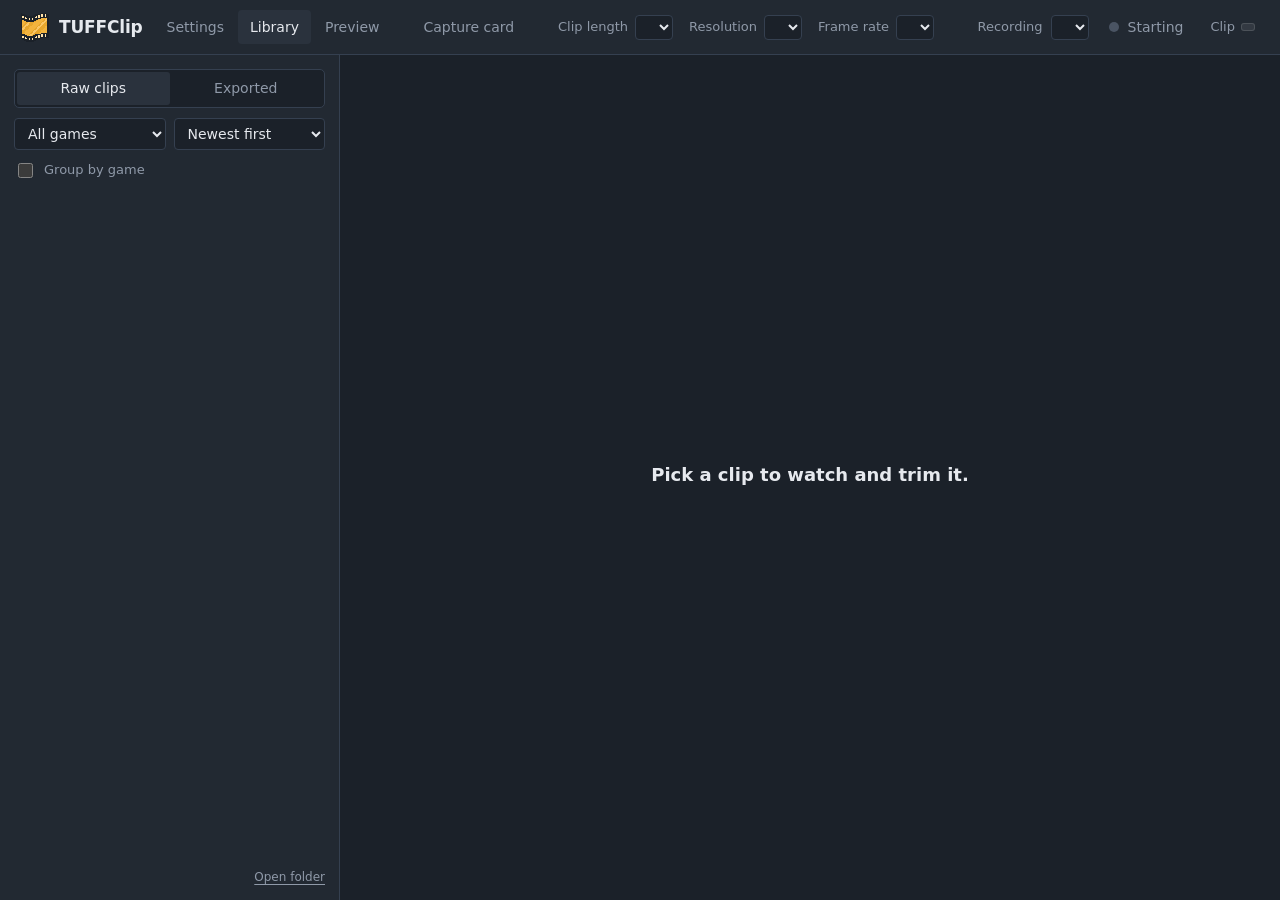
==== commit eebcf8b4: "Version 0.19.0: check for updates every 15 minutes while running (was once a day) Co-Authored-By: Cl" ====
--- a/ui/index.html
+++ b/ui/index.html
@@ -36,6 +36,11 @@
 <div class="banner" id="ffBanner" hidden>
   <span id="ffBannerText">FFmpeg isn't set up yet. TUFFClip needs it to record and export.</span>
   <button class="btn sm" id="ffBannerBtn">Download FFmpeg</button>
+</div>
+<div class="banner" id="updBanner" hidden>
+  <span id="updBannerText"></span>
+  <button class="btn sm" id="updBannerBtn">Update</button>
+  <button class="btn sm ghost" id="updBannerLater">Not now</button>
 </div>
 
 <main>
@@ -500,6 +505,15 @@
           <span class="mono grow" id="dataPath"></span>
           <button class="btn sm ghost" id="copyPath">Copy</button>
         </div>
+        <div class="field">
+          <label class="check"><input type="checkbox" id="checkUpdates"> Check for updates</label>
+          <p class="hint">Every 15 minutes while TUFFClip runs, it asks GitHub whether there's a newer version. Nothing is installed until you click Update. Off: TUFFClip never goes online to look.</p>
+        </div>
+        <div class="row" id="updRow" hidden>
+          <button class="btn sm" id="updCheckNow">Check now</button>
+          <button class="btn sm" id="updInstall" hidden>Update</button>
+          <span class="hint upd-hint" id="updHint"></span>
+        </div>
       </section>
     </div>
   </section>
@@ -532,6 +546,16 @@
   <input type="search" class="dlg-search" id="ignoredSearch" placeholder="Search hidden programs" aria-label="Search hidden programs">
   <div id="ignoredList" class="game-list dlg-scroll"></div>
 </dialog>
+<dialog class="dialog" id="updDlg">
+  <form method="dialog">
+    <h3 id="updDlgTitle"></h3>
+    <p class="hint" id="updDlgBody"></p>
+    <div class="dialog-actions">
+      <button class="btn ghost" value="cancel" autofocus>Cancel</button>
+      <button class="btn primary" value="ok">Update and restart</button>
+    </div>
+  </form>
+</dialog>
 <dialog class="dialog" id="confirm">
   <form method="dialog">
     <h3 id="confirmTitle"></h3>
--- a/ui/style.css
+++ b/ui/style.css
@@ -19,6 +19,8 @@
 .topbar > * { flex: none; }
 .quick { flex-wrap: wrap; row-gap: 6px; margin: 0 auto; }
 .topright { flex-wrap: wrap; row-gap: 6px; justify-content: flex-end; margin-left: auto; min-width: 0; max-width: 100%; }
+/* on its own row: starts under "Clip length" (app.js alignTopBar sets the margin) */
+.topright.wrapped { justify-content: flex-start; margin-right: auto; }
 
 .buf {
   color: var(--muted); font-size: 13px; font-variant-numeric: tabular-nums;
@@ -35,6 +37,7 @@
   padding: 8px 18px; background: var(--panel); border-bottom: 1px solid var(--line);
   color: var(--tally);
 }
+.upd-hint { align-self: center; }
 
 /* ---------------------------------------------------------------- library */
 .sidebar .seg { display: flex; }
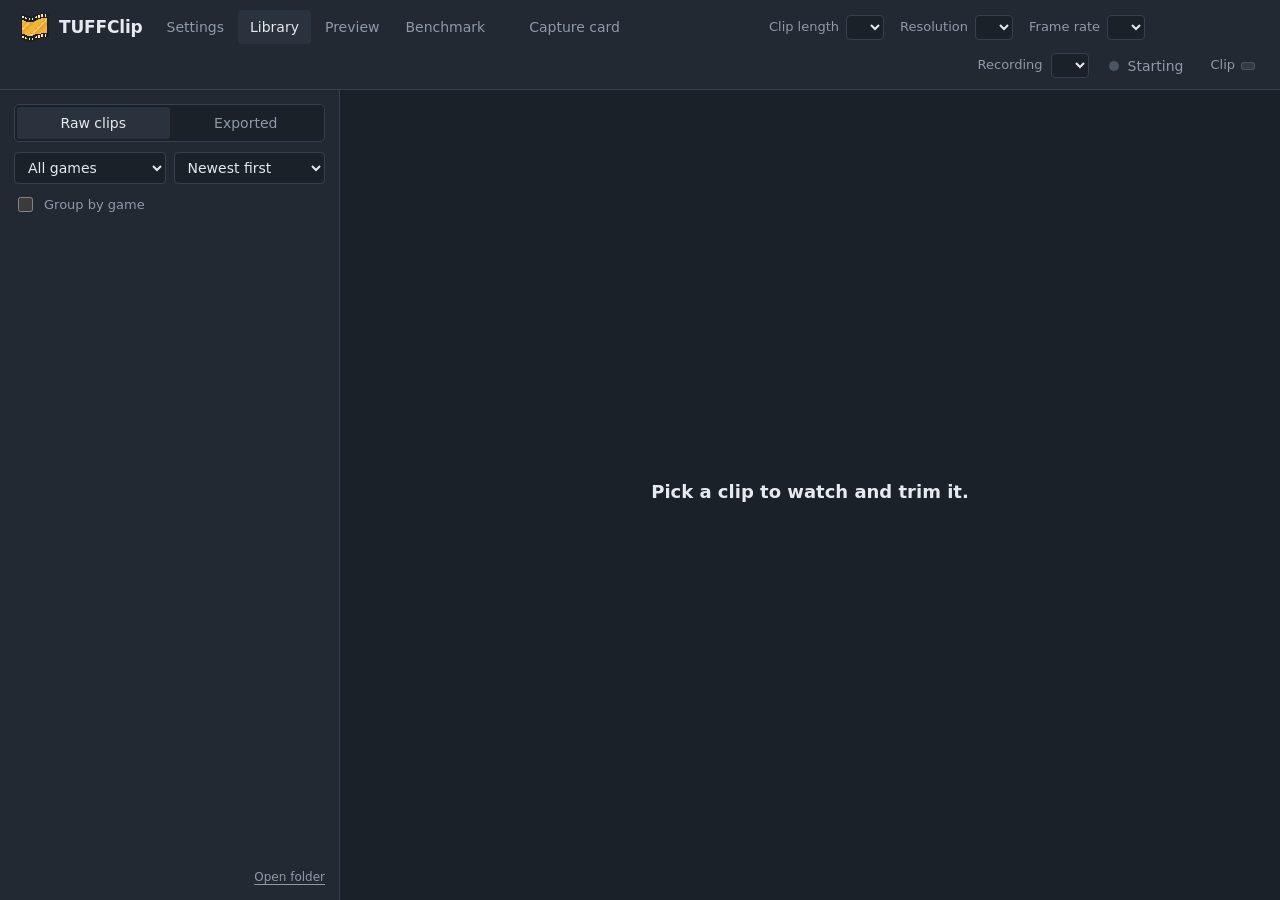
==== commit 2be7e674: "Version 0.20.0: recording benchmark (Basic and Full), window remembers its position Benchmark tab: s" ====
--- a/ui/index.html
+++ b/ui/index.html
@@ -14,6 +14,7 @@
     <button class="tab" id="tabSettings" data-tab="settings" role="tab">Settings</button>
     <button class="tab active" id="tabLibrary" data-tab="library" role="tab">Library</button>
     <button class="tab" id="tabPreview" data-tab="preview" role="tab">Preview</button>
+    <button class="tab" id="tabBench" data-tab="bench" role="tab">Benchmark</button>
   </nav>
   <button class="tab" id="openCapture" title="Open the capture card window to play and record a console over HDMI">Capture card</button>
   <div class="quick" id="quick" role="group" aria-label="Quick settings">
@@ -225,14 +226,62 @@
     </section>
   </section>
 
+  <!-- ============================== BENCHMARK -->
+  <section class="view" id="view-bench" hidden>
+    <section class="stage">
+      <div class="bench">
+        <div>
+          <h2>Recording benchmark</h2>
+          <p class="hint">Finds out how many frames recording costs your game. While you play, TUFFClip switches recording on and off a few times, then compares the two.</p>
+        </div>
+        <div class="field">
+          <label>How much access</label>
+          <div class="seg wide" id="benchAccess">
+            <button data-v="basic">Basic · no admin</button>
+            <button data-v="full">Full · may ask for admin</button>
+          </div>
+          <p class="hint" id="benchAccessHint"></p>
+        </div>
+        <div class="field">
+          <label>Test length</label>
+          <div class="chips" id="benchLen">
+            <button data-v="2">About 2 min</button>
+            <button data-v="4">About 4 min</button>
+            <button data-v="8">About 8 min</button>
+          </div>
+          <p class="hint">Longer tests tell a real cost apart from the game's normal ups and downs more reliably.</p>
+        </div>
+        <div class="field">
+          <label>What gets tested</label>
+          <div class="card" id="benchWhat"></div>
+        </div>
+        <p class="hint">Start the test, then switch to your game: it begins once the game is in front. Keep the scene steady while it runs (stand somewhere typical, or run the game's own benchmark). The recording dot flashes when the test starts and when it ends. Your replay buffer is emptied, so save any clip you want first.</p>
+        <div class="bench-row">
+          <span class="est" id="benchInfo"></span>
+          <button class="btn" id="benchCancel" hidden>Cancel</button>
+          <button class="btn primary" id="benchStart">Start test</button>
+        </div>
+        <div class="progress-row" id="benchProg" hidden>
+          <div class="progress"><div class="bar" id="benchBar"></div></div>
+          <span class="est" id="benchProgInfo"></span>
+        </div>
+        <div class="bench-result" id="benchResult" hidden></div>
+        <div class="field" id="benchHistWrap" hidden>
+          <label>Earlier tests</label>
+          <table class="bench-table" id="benchHist"></table>
+        </div>
+      </div>
+    </section>
+  </section>
+
   <!-- ============================== SETTINGS -->
   <section class="view settings-view" id="view-settings" hidden>
     <nav class="settings-nav" id="settingsNav">
       <button class="item active" data-group="general">General</button>
       <button class="item" data-group="games">Games</button>
-      <button class="item" data-group="card">Capture card</button>
       <button class="item" data-group="capture">Capture</button>
       <button class="item" data-group="audio">Audio</button>
+      <button class="item" data-group="card">Capture card</button>
       <button class="item" data-group="storage">Storage</button>
       <button class="item" data-group="shortcuts">Shortcuts</button>
       <button class="item" data-group="advanced">Advanced</button>
@@ -290,20 +339,6 @@
         </div>
       </section>
 
-      <section class="group" id="g-card">
-        <h3>Capture card</h3>
-        <p class="hint">Play and record a console through a USB HDMI capture card.</p>
-        <div class="field">
-          <div class="row"><button class="btn sm" id="openCapture2">Open capture card window</button></div>
-          <p class="hint" id="cardHint"></p>
-        </div>
-        <div class="field">
-          <label for="captureName">File clips under</label>
-          <input id="captureName" spellcheck="false" maxlength="60" />
-          <p class="hint">Clips from the card get their own folder, like a game. Renaming moves your existing card clips too.</p>
-        </div>
-      </section>
-
       <section class="group" id="g-capture">
         <h3>Capture</h3>
         <p class="hint">What gets recorded, and how it looks. Higher quality costs more GPU and disk or RAM.</p>
@@ -430,6 +465,20 @@
             <div class="row"><input type="number" id="audioOffset" step="10" class="grow"><span class="unit">ms</span></div>
             <p class="hint">Use if sound is ahead of or behind the picture.</p>
           </div>
+        </div>
+      </section>
+
+      <section class="group" id="g-card">
+        <h3>Capture card</h3>
+        <p class="hint">Play and record a console through a USB HDMI capture card.</p>
+        <div class="field">
+          <div class="row"><button class="btn sm" id="openCapture2">Open capture card window</button></div>
+          <p class="hint" id="cardHint"></p>
+        </div>
+        <div class="field">
+          <label for="captureName">File clips under</label>
+          <input id="captureName" spellcheck="false" maxlength="60" />
+          <p class="hint">Clips from the card get their own folder, like a game. Renaming moves your existing card clips too.</p>
         </div>
       </section>
 
--- a/ui/style.css
+++ b/ui/style.css
@@ -203,3 +203,18 @@
 .pv-frame img { width: 100%; height: 100%; object-fit: contain; display: block; }
 .pv-frame .empty { height: auto; padding: 0 24px; }
 .pv-head .meta { flex-wrap: wrap; }
+
+/* ---------------------------------------------------------------- benchmark */
+.bench { display: flex; flex-direction: column; gap: 16px; max-width: 760px; }
+.bench-row { display: flex; align-items: center; justify-content: flex-end; gap: 14px; }
+.bench-result { display: flex; flex-direction: column; gap: 12px; padding-top: 16px; border-top: 1px solid var(--line); }
+.bench-verdict { display: flex; flex-direction: column; gap: 4px; }
+.bench-verdict h3 { font-size: 18px; }
+.bench-verdict.attn h3 { color: var(--tally); }
+.bench-table { border-collapse: collapse; width: 100%; font-variant-numeric: tabular-nums; }
+.bench-table th { color: var(--muted); font-size: 13px; font-weight: 400; text-align: right; padding: 0 10px 6px; border-bottom: 1px solid var(--line); }
+.bench-table td { text-align: right; padding: 6px 10px; border-bottom: 1px solid var(--line); }
+.bench-table th:first-child, .bench-table td:first-child { text-align: left; padding-left: 0; }
+.bench-table td:last-child { color: var(--muted); }
+#benchHist th, #benchHist td { text-align: left; font-size: 13px; }
+#benchHist td:last-child { color: var(--text); }
